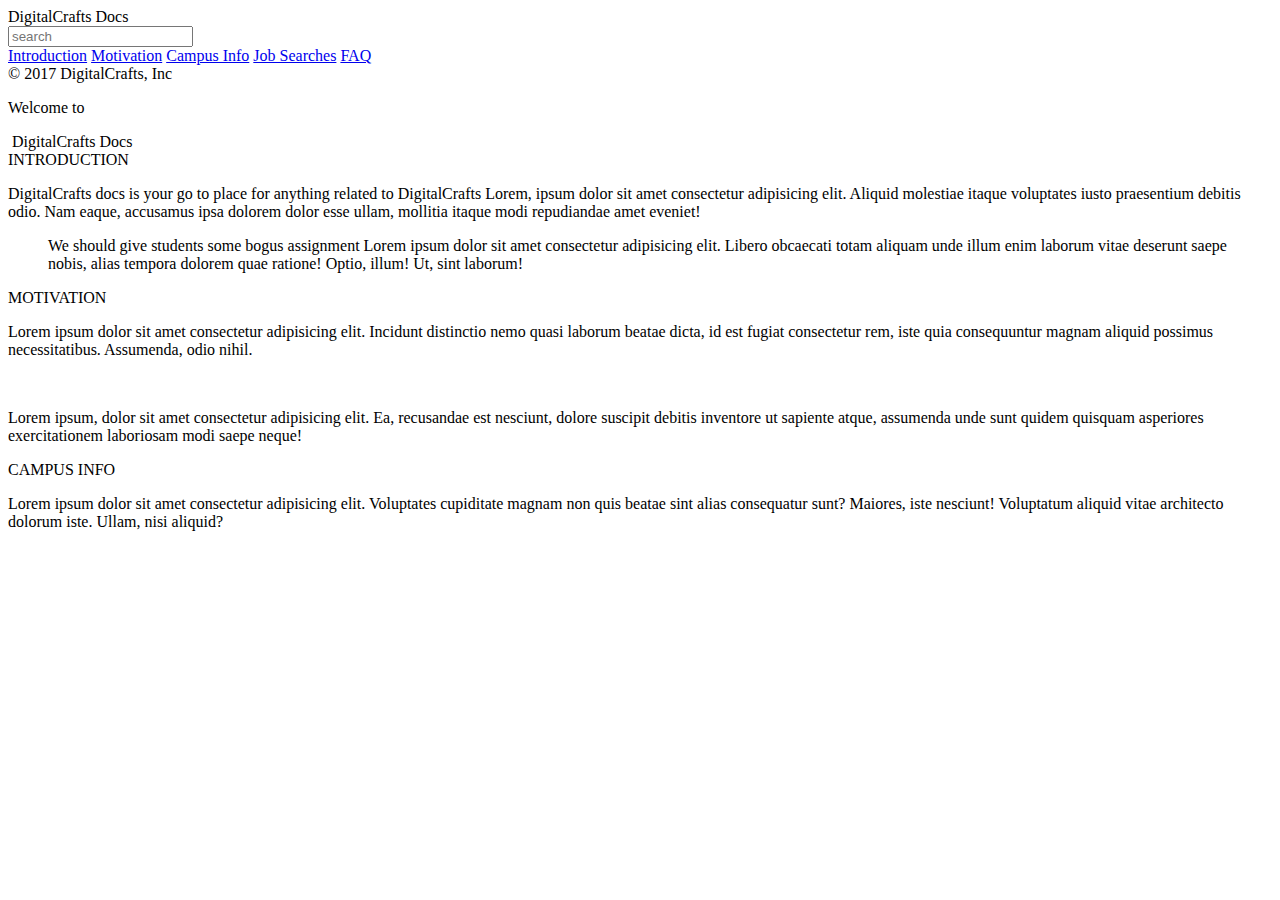
==== DC_Docs/index.html @ 925e1d42 "added index and css" ====
<!DOCTYPE html>
<html lang="en">
<head>
    <link rel="stylesheet" href="./styles.css">
    <title>Docs</title>
</head>
<body>
    <div class="nav">
        <span class="nav-title">DigitalCrafts Docs</span>
        <form>
            <input class="nav-search" type="text" placeholder="search">
        </form>
        <a href="#introduction">Introduction</a>
        <a href="#motivation">Motivation</a>
        <a href="#campus-info">Campus Info</a>
        <a href="#job-searches">Job Searches</a>
        <a href="#FAQ">FAQ</a>
        <footer class="footer">© 2017 DigitalCrafts, Inc</footer>
    </div>
    <div class="main-body">
        <div class="main-header-container">
            <p>Welcome to</p>
            <img class="logo" src="./img/logo.png" alt="">
            <span>DigitalCrafts Docs</span>
        </div>
        <div class="main-body-container">
            <div id="introduction">
                <span>INTRODUCTION</span>
                <p>DigitalCrafts docs is your go to place for anything related to DigitalCrafts Lorem, ipsum dolor sit amet consectetur adipisicing elit. Aliquid molestiae itaque voluptates iusto praesentium debitis odio. Nam eaque, accusamus ipsa dolorem dolor esse ullam, mollitia itaque modi repudiandae amet eveniet!</p>
                <blockquote class="w3-panel w3-leftbar w3-light-grey">We should give students some bogus assignment Lorem ipsum dolor sit amet consectetur adipisicing elit. Libero obcaecati totam aliquam unde illum enim laborum vitae deserunt saepe nobis, alias tempora dolorem quae ratione! Optio, illum! Ut, sint laborum!</blockquote>
            </div>
            <div id="motivation">
                <span>MOTIVATION</span>
                <p>Lorem ipsum dolor sit amet consectetur adipisicing elit. Incidunt distinctio nemo quasi laborum beatae dicta, id est fugiat consectetur rem, iste quia consequuntur magnam aliquid possimus necessitatibus. Assumenda, odio nihil.</p>
                <br>
                <p>Lorem ipsum, dolor sit amet consectetur adipisicing elit. Ea, recusandae est nesciunt, dolore suscipit debitis inventore ut sapiente atque, assumenda unde sunt quidem quisquam asperiores exercitationem laboriosam modi saepe neque!</p>
            </div>
            <div id="campus-info"></div>
                <span>CAMPUS INFO</span>
                <p>Lorem ipsum dolor sit amet consectetur adipisicing elit. Voluptates cupiditate magnam non quis beatae sint alias consequatur sunt? Maiores, iste nesciunt! Voluptatum aliquid vitae architecto dolorum iste. Ullam, nisi aliquid?</p>
        </div>
    </div>
</body>
</html>
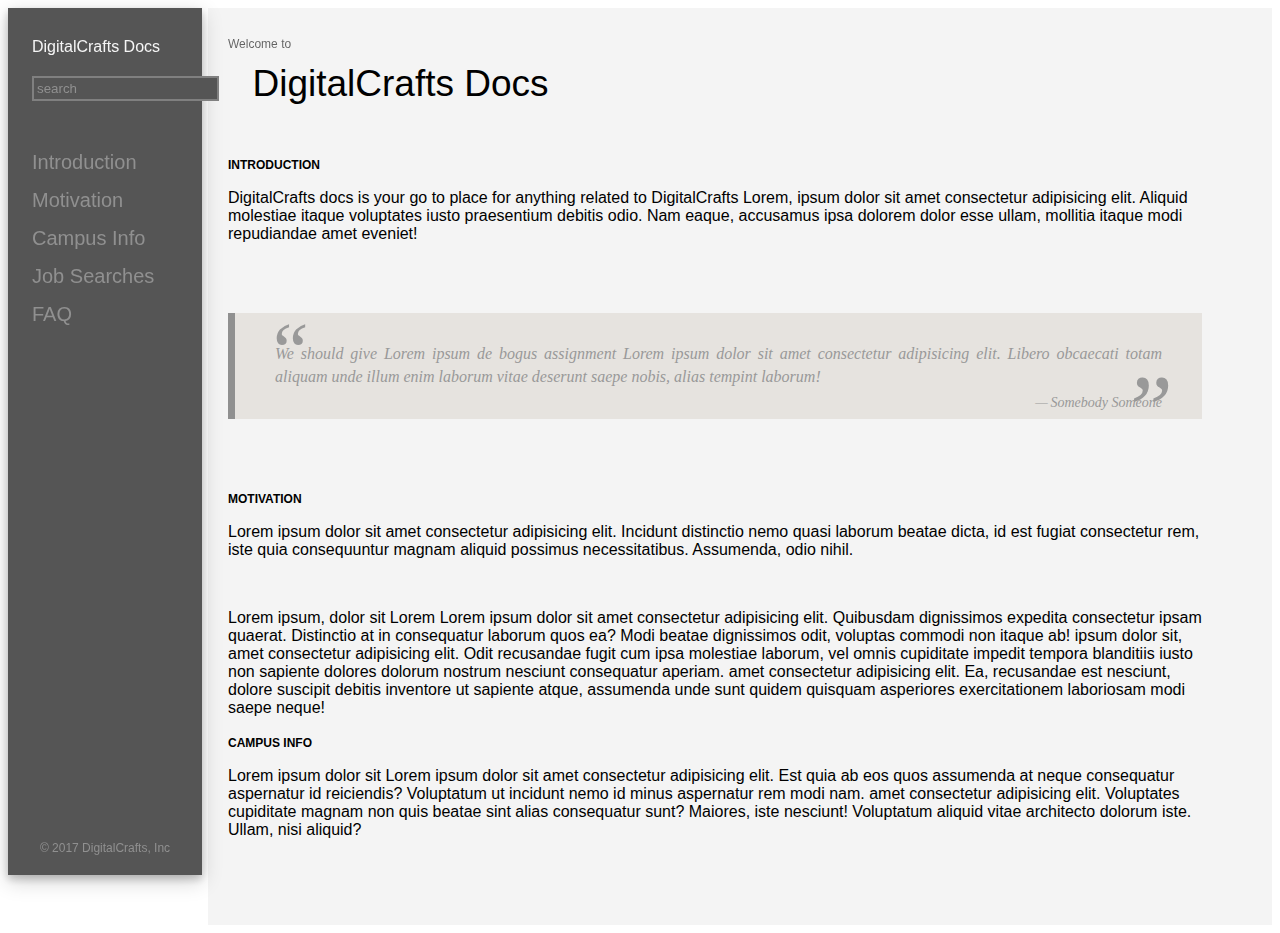
==== commit 7d13ae06: "finished blog section" ====
--- a/DC_Docs/index.html
+++ b/DC_Docs/index.html
@@ -6,38 +6,39 @@
 </head>
 <body>
     <div class="nav">
-        <span class="nav-title">DigitalCrafts Docs</span>
+        <span>DigitalCrafts Docs</span>
         <form>
-            <input class="nav-search" type="text" placeholder="search">
+            <input type="text" placeholder="search">
         </form>
         <a href="#introduction">Introduction</a>
         <a href="#motivation">Motivation</a>
         <a href="#campus-info">Campus Info</a>
         <a href="#job-searches">Job Searches</a>
         <a href="#FAQ">FAQ</a>
-        <footer class="footer">© 2017 DigitalCrafts, Inc</footer>
+        <footer>© 2017 DigitalCrafts, Inc</footer>
     </div>
     <div class="main-body">
-        <div class="main-header-container">
+        <div class="main-body-header">
             <p>Welcome to</p>
-            <img class="logo" src="./img/logo.png" alt="">
+            <img src="./img/logo.png" alt="">
             <span>DigitalCrafts Docs</span>
         </div>
         <div class="main-body-container">
             <div id="introduction">
                 <span>INTRODUCTION</span>
                 <p>DigitalCrafts docs is your go to place for anything related to DigitalCrafts Lorem, ipsum dolor sit amet consectetur adipisicing elit. Aliquid molestiae itaque voluptates iusto praesentium debitis odio. Nam eaque, accusamus ipsa dolorem dolor esse ullam, mollitia itaque modi repudiandae amet eveniet!</p>
-                <blockquote class="w3-panel w3-leftbar w3-light-grey">We should give students some bogus assignment Lorem ipsum dolor sit amet consectetur adipisicing elit. Libero obcaecati totam aliquam unde illum enim laborum vitae deserunt saepe nobis, alias tempora dolorem quae ratione! Optio, illum! Ut, sint laborum!</blockquote>
+                <blockquote> <br> We should give  Lorem ipsum de bogus assignment Lorem ipsum dolor sit amet consectetur adipisicing elit. Libero obcaecati totam aliquam unde illum enim laborum vitae deserunt saepe nobis, alias tempint laborum!<cite>Somebody Someone</cite></blockquote>
             </div>
             <div id="motivation">
                 <span>MOTIVATION</span>
                 <p>Lorem ipsum dolor sit amet consectetur adipisicing elit. Incidunt distinctio nemo quasi laborum beatae dicta, id est fugiat consectetur rem, iste quia consequuntur magnam aliquid possimus necessitatibus. Assumenda, odio nihil.</p>
                 <br>
-                <p>Lorem ipsum, dolor sit amet consectetur adipisicing elit. Ea, recusandae est nesciunt, dolore suscipit debitis inventore ut sapiente atque, assumenda unde sunt quidem quisquam asperiores exercitationem laboriosam modi saepe neque!</p>
+                <p>Lorem ipsum, dolor sit Lorem Lorem ipsum dolor sit amet consectetur adipisicing elit. Quibusdam dignissimos expedita consectetur ipsam quaerat. Distinctio at in consequatur laborum quos ea? Modi beatae dignissimos odit, voluptas commodi non itaque ab! ipsum dolor sit, amet consectetur adipisicing elit. Odit recusandae fugit cum ipsa molestiae laborum, vel omnis cupiditate impedit tempora blanditiis iusto non sapiente dolores dolorum nostrum nesciunt consequatur aperiam. amet consectetur adipisicing elit. Ea, recusandae est nesciunt, dolore suscipit debitis inventore ut sapiente atque, assumenda unde sunt quidem quisquam asperiores exercitationem laboriosam modi saepe neque!</p>
             </div>
-            <div id="campus-info"></div>
-                <span>CAMPUS INFO</span>
-                <p>Lorem ipsum dolor sit amet consectetur adipisicing elit. Voluptates cupiditate magnam non quis beatae sint alias consequatur sunt? Maiores, iste nesciunt! Voluptatum aliquid vitae architecto dolorum iste. Ullam, nisi aliquid?</p>
+            <div id="campus-info">
+                <span>CAMPUS INFO</span> 
+                <p>Lorem ipsum dolor sit Lorem ipsum dolor sit amet consectetur adipisicing elit. Est quia ab eos quos assumenda at neque consequatur aspernatur id reiciendis? Voluptatum ut incidunt nemo id minus aspernatur rem modi nam. amet consectetur adipisicing elit. Voluptates cupiditate magnam non quis beatae sint alias consequatur sunt? Maiores, iste nesciunt! Voluptatum aliquid vitae architecto dolorum iste. Ullam, nisi aliquid?</p>
+            </div>
         </div>
     </div>
 </body>
--- a/DC_Docs/styles.css
+++ b/DC_Docs/styles.css
@@ -0,0 +1,115 @@
+.nav {
+    background-color: #555;
+    color: whitesmoke;
+    position: fixed;
+    float: left;
+    width: 170px;
+    height: 93%;
+    font-family: sans-serif;
+    font-weight: 500;
+    padding: 30px 0 0 24px;
+    box-shadow: 0 4px 8px 0 rgba(0, 0, 0, 0.2), 0 6px 20px 0 rgba(0, 0, 0, 0.19);
+}
+.nav > span {
+    display: block;
+    margin-bottom: 20px;
+}
+.nav > form {
+    margin-bottom: 50px;
+}
+.nav > form > input {
+    background-color: #555;
+    color: white;
+    border: 2px solid grey;
+    padding: 3px; 
+}
+::placeholder {
+    color: #909090;
+}
+.nav > a {
+    margin-bottom: 15px;
+    font-size: 20px;
+    text-decoration: none;
+    display: block;
+    color: #909090;
+}
+.nav > a:hover {
+    color: white;
+}
+.nav > footer {
+    text-align: center;
+    font-size: 12px;
+    position: absolute;
+    right: 0;
+    bottom: 20px;
+    left: 0;
+    color: #909090;
+}
+.main-body {
+    min-width: 400px;
+    margin-left: 200px; 
+    min-height: 100vh;
+    padding: 17px 70px 0 20px;
+    background-color: #f4f4f4;
+    font-family: sans-serif;
+    
+}
+.main-body-header > p {
+    opacity: 0.6;
+    font-size: 12px;
+}
+.main-body-header > span {
+    font-size: 37px;
+    font-weight: 300;
+    padding-left: 20px;
+}
+.main-body-container {
+    margin-top: 50px;
+}
+#introduction > span, #motivation > span, #campus-info > span {
+    font-weight: 600;
+    font-size: 12px;
+}
+blockquote {
+    font-family: Georgia, serif;
+    font-size: 16px;
+    font-style: italic;
+    border-left: 7px solid #909090;
+    margin: 70px 0 70px 0;
+    padding: 0.35em 40px;
+    line-height: 1.45;
+    text-align: justify;
+    position: relative;
+    color: #999999;
+    background-color: #e6e3df;
+}
+
+blockquote:before {
+    float: left;
+    padding-left: 50px;
+    content: "\201C";
+    font-size: 80px;
+    position: absolute;
+    left: -20px;
+    top: -20px;
+}
+blockquote:after {
+    position: absolute;
+    float:right;
+    font-size:6em;
+    line-height: 1;
+    right: 0.3em;
+    bottom:-0.4em;
+    content: "\201D";
+}
+blockquote cite {
+    color: #999999;
+    font-size: 14px;
+    display: block;
+    margin-top: 5px;
+    text-align: right;
+}
+
+blockquote cite:before {
+    content: "\2014 \2009";
+}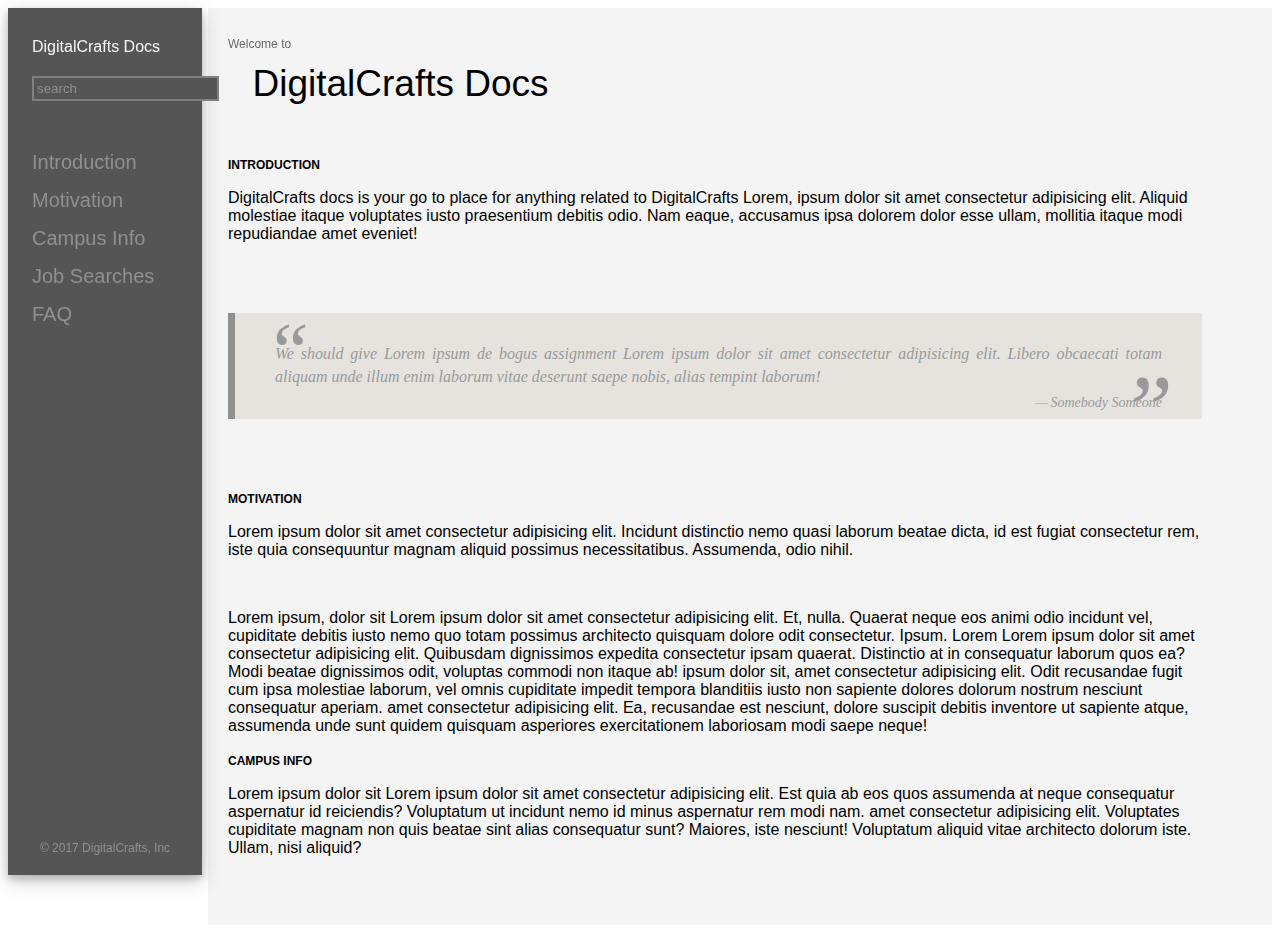
==== commit c87d13cc: "added new branch, pitaBranch" ====
--- a/DC_Docs/index.html
+++ b/DC_Docs/index.html
@@ -33,7 +33,7 @@
                 <span>MOTIVATION</span>
                 <p>Lorem ipsum dolor sit amet consectetur adipisicing elit. Incidunt distinctio nemo quasi laborum beatae dicta, id est fugiat consectetur rem, iste quia consequuntur magnam aliquid possimus necessitatibus. Assumenda, odio nihil.</p>
                 <br>
-                <p>Lorem ipsum, dolor sit Lorem Lorem ipsum dolor sit amet consectetur adipisicing elit. Quibusdam dignissimos expedita consectetur ipsam quaerat. Distinctio at in consequatur laborum quos ea? Modi beatae dignissimos odit, voluptas commodi non itaque ab! ipsum dolor sit, amet consectetur adipisicing elit. Odit recusandae fugit cum ipsa molestiae laborum, vel omnis cupiditate impedit tempora blanditiis iusto non sapiente dolores dolorum nostrum nesciunt consequatur aperiam. amet consectetur adipisicing elit. Ea, recusandae est nesciunt, dolore suscipit debitis inventore ut sapiente atque, assumenda unde sunt quidem quisquam asperiores exercitationem laboriosam modi saepe neque!</p>
+                <p>Lorem ipsum, dolor sit Lorem ipsum dolor sit amet consectetur adipisicing elit. Et, nulla. Quaerat neque eos animi odio incidunt vel, cupiditate debitis iusto nemo quo totam possimus architecto quisquam dolore odit consectetur. Ipsum. Lorem Lorem ipsum dolor sit amet consectetur adipisicing elit. Quibusdam dignissimos expedita consectetur ipsam quaerat. Distinctio at in consequatur laborum quos ea? Modi beatae dignissimos odit, voluptas commodi non itaque ab! ipsum dolor sit, amet consectetur adipisicing elit. Odit recusandae fugit cum ipsa molestiae laborum, vel omnis cupiditate impedit tempora blanditiis iusto non sapiente dolores dolorum nostrum nesciunt consequatur aperiam. amet consectetur adipisicing elit. Ea, recusandae est nesciunt, dolore suscipit debitis inventore ut sapiente atque, assumenda unde sunt quidem quisquam asperiores exercitationem laboriosam modi saepe neque!</p>
             </div>
             <div id="campus-info">
                 <span>CAMPUS INFO</span> 
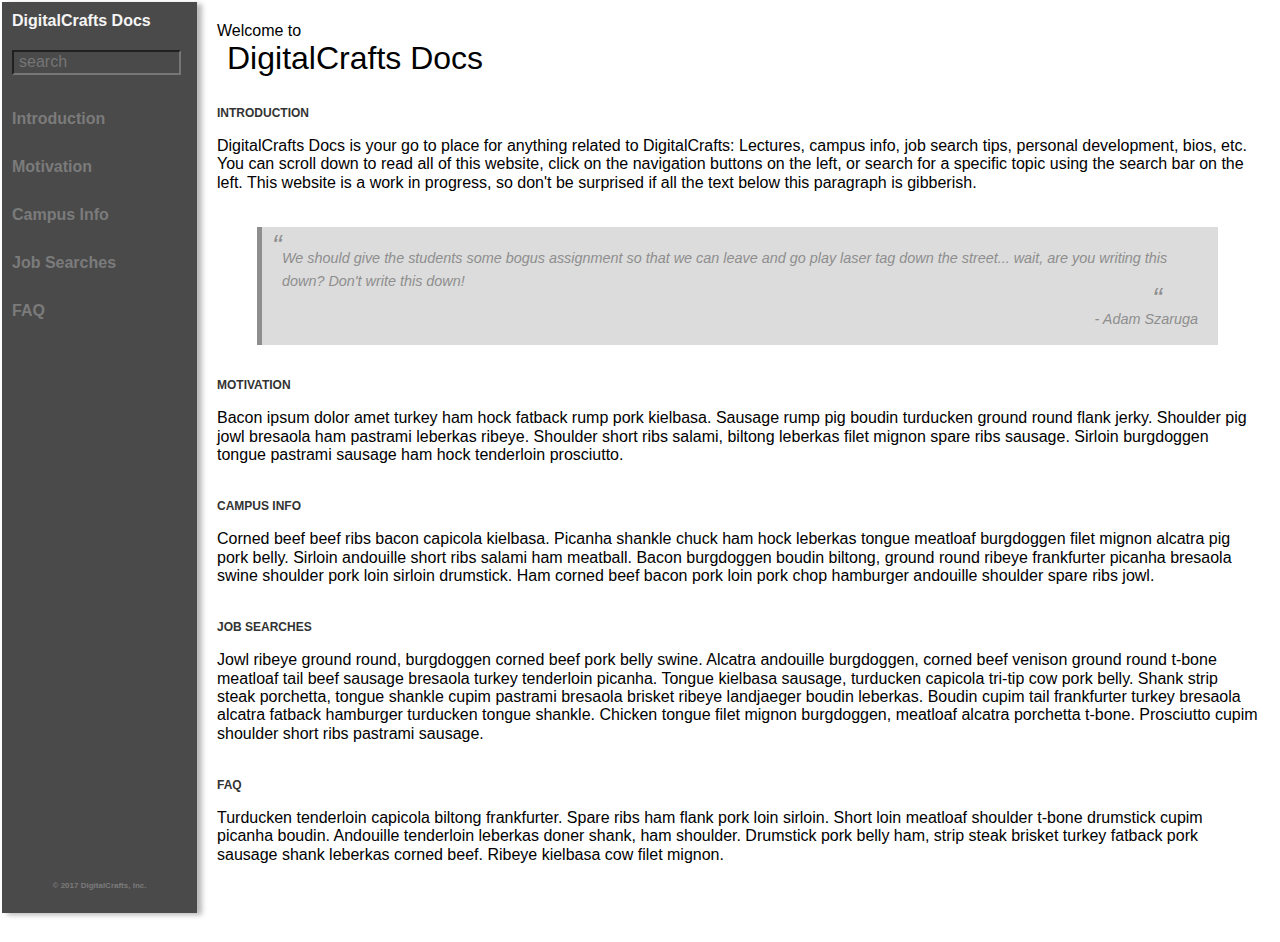
==== commit 1ce4156f: "Merge ef87aba52b0c46fa49e809b11034f494b8221509 into 1ad9783af07ee79ee9212dd3dde165869de63ab4" ====
--- a/DC_Docs/index.html
+++ b/DC_Docs/index.html
@@ -1,45 +1,51 @@
 <!DOCTYPE html>
 <html lang="en">
 <head>
+    <meta charset="UTF-8">
+    <meta name="viewport" content="width=device-width, initial-scale=1.0">
+    <meta http-equiv="X-UA-Compatible" content="ie=edge">
+    <title>DigitalCrafts Docs</title>
+    <link rel="stylesheet" href="./normalize.css">
     <link rel="stylesheet" href="./styles.css">
-    <title>Docs</title>
 </head>
 <body>
-    <div class="nav">
-        <span>DigitalCrafts Docs</span>
-        <form>
-            <input type="text" placeholder="search">
-        </form>
-        <a href="#introduction">Introduction</a>
-        <a href="#motivation">Motivation</a>
-        <a href="#campus-info">Campus Info</a>
-        <a href="#job-searches">Job Searches</a>
-        <a href="#FAQ">FAQ</a>
-        <footer>© 2017 DigitalCrafts, Inc</footer>
-    </div>
-    <div class="main-body">
-        <div class="main-body-header">
-            <p>Welcome to</p>
-            <img src="./img/logo.png" alt="">
-            <span>DigitalCrafts Docs</span>
+    <div id="column-wrapper">
+        <!-- Sidebar -->
+        <div id="left">
+                DigitalCrafts Docs
+                <input type="text" placeholder="search">
+                <ul>
+                    <li>Introduction</li>
+                    <li>Motivation</li>
+                    <li>Campus Info</li>
+                    <li>Job Searches</li>
+                    <li>FAQ</li>
+                </ul>
+                <footer>&copy; 2017 DigitalCrafts, Inc.</footer>
         </div>
-        <div class="main-body-container">
-            <div id="introduction">
-                <span>INTRODUCTION</span>
-                <p>DigitalCrafts docs is your go to place for anything related to DigitalCrafts Lorem, ipsum dolor sit amet consectetur adipisicing elit. Aliquid molestiae itaque voluptates iusto praesentium debitis odio. Nam eaque, accusamus ipsa dolorem dolor esse ullam, mollitia itaque modi repudiandae amet eveniet!</p>
-                <blockquote> <br> We should give  Lorem ipsum de bogus assignment Lorem ipsum dolor sit amet consectetur adipisicing elit. Libero obcaecati totam aliquam unde illum enim laborum vitae deserunt saepe nobis, alias tempint laborum!<cite>Somebody Someone</cite></blockquote>
-            </div>
-            <div id="motivation">
-                <span>MOTIVATION</span>
-                <p>Lorem ipsum dolor sit amet consectetur adipisicing elit. Incidunt distinctio nemo quasi laborum beatae dicta, id est fugiat consectetur rem, iste quia consequuntur magnam aliquid possimus necessitatibus. Assumenda, odio nihil.</p>
-                <br>
-                <p>Lorem ipsum, dolor sit Lorem ipsum dolor sit amet consectetur adipisicing elit. Et, nulla. Quaerat neque eos animi odio incidunt vel, cupiditate debitis iusto nemo quo totam possimus architecto quisquam dolore odit consectetur. Ipsum. Lorem Lorem ipsum dolor sit amet consectetur adipisicing elit. Quibusdam dignissimos expedita consectetur ipsam quaerat. Distinctio at in consequatur laborum quos ea? Modi beatae dignissimos odit, voluptas commodi non itaque ab! ipsum dolor sit, amet consectetur adipisicing elit. Odit recusandae fugit cum ipsa molestiae laborum, vel omnis cupiditate impedit tempora blanditiis iusto non sapiente dolores dolorum nostrum nesciunt consequatur aperiam. amet consectetur adipisicing elit. Ea, recusandae est nesciunt, dolore suscipit debitis inventore ut sapiente atque, assumenda unde sunt quidem quisquam asperiores exercitationem laboriosam modi saepe neque!</p>
-            </div>
-            <div id="campus-info">
-                <span>CAMPUS INFO</span> 
-                <p>Lorem ipsum dolor sit Lorem ipsum dolor sit amet consectetur adipisicing elit. Est quia ab eos quos assumenda at neque consequatur aspernatur id reiciendis? Voluptatum ut incidunt nemo id minus aspernatur rem modi nam. amet consectetur adipisicing elit. Voluptates cupiditate magnam non quis beatae sint alias consequatur sunt? Maiores, iste nesciunt! Voluptatum aliquid vitae architecto dolorum iste. Ullam, nisi aliquid?</p>
-            </div>
+            
+        <!-- Main content -->
+        <div id="right">
+            Welcome to<br>
+                <img src="img/logo.png" alt=""><h1>DigitalCrafts Docs</h1>
+            <article>
+                <h2>Introduction</h2>
+                <p>DigitalCrafts Docs is your go to place for anything related to DigitalCrafts: Lectures, campus info, job search tips, personal development, bios, etc. You can scroll down to read all of this website, click on the navigation buttons on the left, or search for a specific topic using the search bar on the left. This website is a work in progress, so don't be surprised if all the text below this paragraph is gibberish.</p>
+                
+                <blockquote>We should give the students some bogus assignment so that we can leave and go play laser tag down the street... wait, are you writing this down? Don't write this down!
+                    <p>- Adam Szaruga</p>
+                </blockquote>
+
+                <h2>Motivation</h2>
+                <p>Bacon ipsum dolor amet turkey ham hock fatback rump pork kielbasa. Sausage rump pig boudin turducken ground round flank jerky. Shoulder pig jowl bresaola ham pastrami leberkas ribeye. Shoulder short ribs salami, biltong leberkas filet mignon spare ribs sausage. Sirloin burgdoggen tongue pastrami sausage ham hock tenderloin prosciutto.</p>
+                <h2>Campus Info</h2>
+                <p>Corned beef beef ribs bacon capicola kielbasa. Picanha shankle chuck ham hock leberkas tongue meatloaf burgdoggen filet mignon alcatra pig pork belly. Sirloin andouille short ribs salami ham meatball. Bacon burgdoggen boudin biltong, ground round ribeye frankfurter picanha bresaola swine shoulder pork loin sirloin drumstick. Ham corned beef bacon pork loin pork chop hamburger andouille shoulder spare ribs jowl.</p>
+                <h2>Job Searches</h2>
+                <p>Jowl ribeye ground round, burgdoggen corned beef pork belly swine. Alcatra andouille burgdoggen, corned beef venison ground round t-bone meatloaf tail beef sausage bresaola turkey tenderloin picanha. Tongue kielbasa sausage, turducken capicola tri-tip cow pork belly. Shank strip steak porchetta, tongue shankle cupim pastrami bresaola brisket ribeye landjaeger boudin leberkas. Boudin cupim tail frankfurter turkey bresaola alcatra fatback hamburger turducken tongue shankle. Chicken tongue filet mignon burgdoggen, meatloaf alcatra porchetta t-bone. Prosciutto cupim shoulder short ribs pastrami sausage.</p>
+                <h2>FAQ</h2>
+                <p>Turducken tenderloin capicola biltong frankfurter. Spare ribs ham flank pork loin sirloin. Short loin meatloaf shoulder t-bone drumstick cupim picanha boudin. Andouille tenderloin leberkas doner shank, ham shoulder. Drumstick pork belly ham, strip steak brisket turkey fatback pork sausage shank leberkas corned beef. Ribeye kielbasa cow filet mignon.</p>
+            </article>
         </div>
-    </div>
+    </div>  
 </body>
 </html>--- a/DC_Docs/styles.css
+++ b/DC_Docs/styles.css
@@ -1,115 +1,110 @@
-.nav {
-    background-color: #555;
+body {
+    font-family: 'Segoe UI', Tahoma, Geneva, Verdana, sans-serif;
+    margin:0;
+    padding:0;
+    overflow: hidden;
+}
+#column-wrapper {
+    height: 100vh;
+    display: flex;
+    flex-direction: row;
+    flex-flow: nowrap;
+    padding: 2px;
+}
+#left {
+    height: 99vh;
+    width: 175px;
+    min-width: 175px;
+    background-color: #4a4a4a;
+    overflow: hidden;
+    list-style-type: none;
+    padding: 10px;
+    /* padding-left: 5px; */
     color: whitesmoke;
-    position: fixed;
-    float: left;
-    width: 170px;
-    height: 93%;
-    font-family: sans-serif;
-    font-weight: 500;
-    padding: 30px 0 0 24px;
-    box-shadow: 0 4px 8px 0 rgba(0, 0, 0, 0.2), 0 6px 20px 0 rgba(0, 0, 0, 0.19);
+    font-weight: bold;
+    box-shadow: 5px 2px 5px #bababa;
 }
-.nav > span {
-    display: block;
+#left input {
+    margin-top: 20px;
     margin-bottom: 20px;
+    padding-left: 5px;
+    width: 90%;
+    background-color: #4a4a4a;
+    border-color: #767676;
 }
-.nav > form {
-    margin-bottom: 50px;
+#left input:disabled{
+    border-color: #767676;
 }
-.nav > form > input {
-    background-color: #555;
-    color: white;
-    border: 2px solid grey;
-    padding: 3px; 
+#left ul {
+    margin: 0px;
+    list-style-type: none;
+    padding: 0px;
+    line-height: 3em;
+    color: #7b7b7b;
 }
-::placeholder {
-    color: #909090;
+#left li:hover {
+    color: whitesmoke;
 }
-.nav > a {
-    margin-bottom: 15px;
-    font-size: 20px;
-    text-decoration: none;
-    display: block;
-    color: #909090;
+footer {
+    font-size: .5em;
+    position: absolute;
+    bottom: 10px;
+    width: inherit;
+    text-align: center;
+    color: #7b7b7b;
 }
-.nav > a:hover {
-    color: white;
+#right {
+    height: 100vh;
+    width: 82%;
+    padding: 20px;
+    overflow: auto;
 }
-.nav > footer {
-    text-align: center;
-    font-size: 12px;
-    position: absolute;
-    right: 0;
-    bottom: 20px;
-    left: 0;
-    color: #909090;
+#right h1 {
+    display: inline-block;
+    padding-left: 10px;
+    margin: 0;
+    font-weight: lighter;
 }
-.main-body {
-    min-width: 400px;
-    margin-left: 200px; 
-    min-height: 100vh;
-    padding: 17px 70px 0 20px;
-    background-color: #f4f4f4;
-    font-family: sans-serif;
-    
+article {
+    padding-bottom: 20px;
 }
-.main-body-header > p {
-    opacity: 0.6;
-    font-size: 12px;
-}
-.main-body-header > span {
-    font-size: 37px;
-    font-weight: 300;
-    padding-left: 20px;
-}
-.main-body-container {
-    margin-top: 50px;
-}
-#introduction > span, #motivation > span, #campus-info > span {
-    font-weight: 600;
-    font-size: 12px;
+article h2 {
+    text-transform: uppercase;
+    font-size: .75em;
+    color: #333333;
+    padding-top: 20px;
 }
 blockquote {
-    font-family: Georgia, serif;
-    font-size: 16px;
+    text-align: left;
+    margin-top: 35px;
+    padding-top: 20px;
+    padding-left: 20px;
+    padding-right: 20px;
+    background: #dcdcdc;
+    color: #8e8e8e;
+    border-left: 5px solid #8e8e8e;
     font-style: italic;
-    border-left: 7px solid #909090;
-    margin: 70px 0 70px 0;
-    padding: 0.35em 40px;
-    line-height: 1.45;
-    text-align: justify;
-    position: relative;
-    color: #999999;
-    background-color: #e6e3df;
+    font-size: .9em;
+    line-height: 1.6;
 }
-
-blockquote:before {
-    float: left;
-    padding-left: 50px;
-    content: "\201C";
-    font-size: 80px;
-    position: absolute;
-    left: -20px;
-    top: -20px;
-}
-blockquote:after {
-    position: absolute;
-    float:right;
-    font-size:6em;
-    line-height: 1;
-    right: 0.3em;
-    bottom:-0.4em;
-    content: "\201D";
-}
-blockquote cite {
-    color: #999999;
-    font-size: 14px;
-    display: block;
-    margin-top: 5px;
+blockquote p {
     text-align: right;
 }
-
-blockquote cite:before {
-    content: "\2014 \2009";
-}+blockquote::before {
+    content: "\201C";
+    display: block;
+    font-size: 2em;
+    left: -10px;
+    top: -25px;
+    position: relative;
+    height: 0;
+}
+blockquote::after {
+    content: "\201C";
+    display: block;
+    font-size: 2em;
+    right: -95%;
+    top: -70px;
+    position: relative;
+    height: 0;
+}
